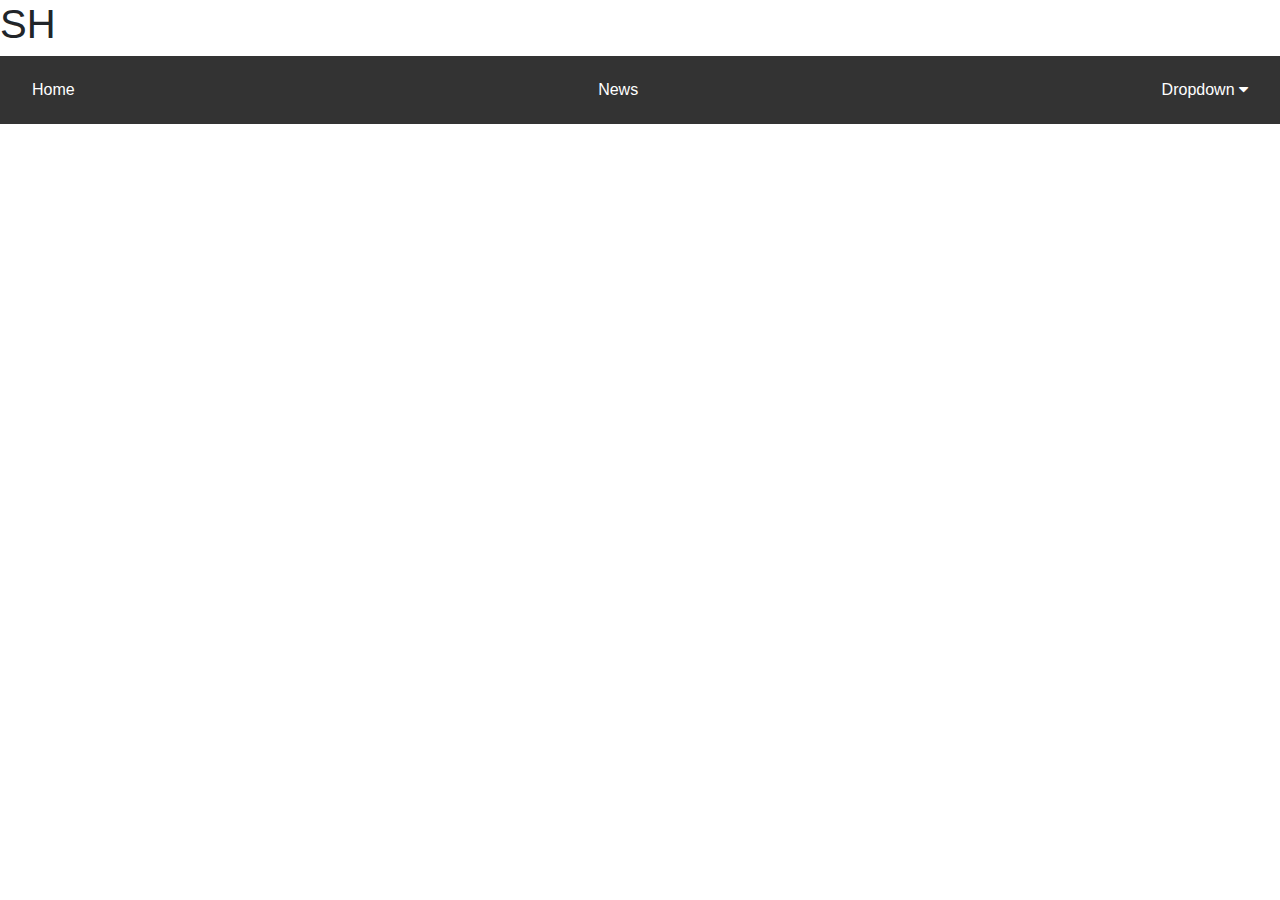
==== Home.html @ 9361ae01 "navbaredit" ====
<!doctype html>
<html lang="en">

<head>
	<!-- Required meta tags -->
	<meta charset="utf-8">
	<meta name="viewport" content="width=device-width, initial-scale=1, shrink-to-fit=no">

	<!-- Bootstrap CSS -->
	<link rel="stylesheet" href="https://stackpath.bootstrapcdn.com/bootstrap/4.4.1/css/bootstrap.min.css"
		integrity="sha384-Vkoo8x4CGsO3+Hhxv8T/Q5PaXtkKtu6ug5TOeNV6gBiFeWPGFN9MuhOf23Q9Ifjh" crossorigin="anonymous">
	<link href="style.css" rel="stylesheet" type="text/css">

    <link rel="stylesheet" href="https://cdnjs.cloudflare.com/ajax/libs/font-awesome/4.7.0/css/font-awesome.min.css">

	<!-- Optional JavaScript -->
	<!-- jQuery first, then Popper.js, then Bootstrap JS -->
	<script src="https://code.jquery.com/jquery-3.4.1.slim.min.js"
		integrity="sha384-J6qa4849blE2+poT4WnyKhv5vZF5SrPo0iEjwBvKU7imGFAV0wwj1yYfoRSJoZ+n" crossorigin="anonymous">
	</script>
	<script src="https://cdn.jsdelivr.net/npm/popper.js@1.16.0/dist/umd/popper.min.js"
		integrity="sha384-Q6E9RHvbIyZFJoft+2mJbHaEWldlvI9IOYy5n3zV9zzTtmI3UksdQRVvoxMfooAo" crossorigin="anonymous">
	</script>
	<script src="https://stackpath.bootstrapcdn.com/bootstrap/4.4.1/js/bootstrap.min.js"
		integrity="sha384-wfSDF2E50Y2D1uUdj0O3uMBJnjuUD4Ih7YwaYd1iqfktj0Uod8GCExl3Og8ifwB6" crossorigin="anonymous">
	</script>
	<script src="script.js"></script>

	<title>Simply Health</title>
</head>

<body>
	<h1>SH</h1>

	<div class="navbar">
		<a href="#home">Home</a>
		<a href="#news">News</a>
		<div class="dropdown">
			<button class="dropbtn" onclick="myFunction()">Dropdown
    <i class="fa fa-caret-down"></i>
  </button>
			<div class="dropdown-content" id="myDropdown">
				<a href="#">Link 1</a>
				<a href="#">Link 2</a>
				<a href="#">Link 3</a>
			</div>
		</div>
	</div>


</body>

</html>
---- style.css ----
.navbar {
  overflow: hidden;
  background-color: #333;
  font-family: Arial, Helvetica, sans-serif;
}

.navbar a {
  float: left;
  font-size: 16px;
  color: white;
  text-align: center;
  padding: 14px 16px;
  text-decoration: none;
}

.dropdown {
  float: left;
  overflow: hidden;
}

.dropdown .dropbtn {
  cursor: pointer;
  font-size: 16px;  
  border: none;
  outline: none;
  color: white;
  padding: 14px 16px;
  background-color: inherit;
  font-family: inherit;
  margin: 0;
}

.navbar a:hover, .dropdown:hover .dropbtn, .dropbtn:focus {
  background-color: red;
}

.dropdown-content {
  display: none;
  position: absolute;
  background-color: #f9f9f9;
  min-width: 160px;
  box-shadow: 0px 8px 16px 0px rgba(0,0,0,0.2);
  z-index: 1;
}

.dropdown-content a {
  float: none;
  color: black;
  padding: 12px 16px;
  text-decoration: none;
  display: block;
  text-align: left;
}

.dropdown-content a:hover {
  background-color: #ddd;
}

.show {
  display: block;
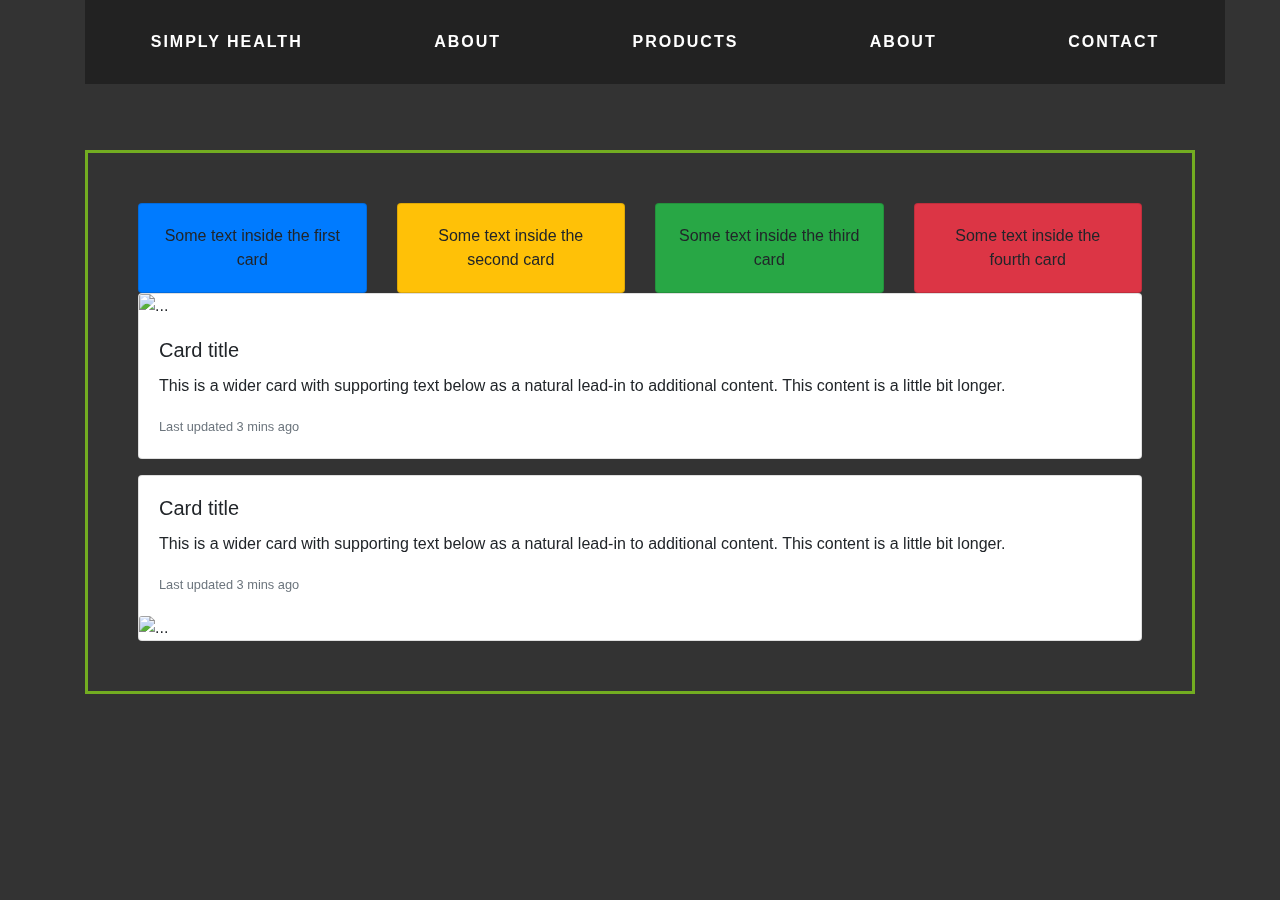
==== commit fc19e436: "updates" ====
--- a/Home.html
+++ b/Home.html
@@ -30,24 +30,73 @@
 </head>
 
 <body>
-	<h1>SH</h1>
+    <div class="container">
+	<nav class="menu">
+  <ol>
+    <li class="menu-item"><a href="#0">Simply Health</a></li>
+    <li class="menu-item"><a href="#0">About</a></li>
+    <li class="menu-item">
+      <a href="#0">Products</a>
+      <ol class="sub-menu">
+        <li class="menu-item"><a href="#0">Protein Shakes</a></li>
+        <li class="menu-item"><a href="#0">Accessories</a></li>
+        <li class="menu-item"><a href="#0">Other</a></li>
+      </ol>
+    </li>
+    <li class="menu-item">
+      <a href="#0">About</a>
+      <ol class="sub-menu">
+        <li class="menu-item"><a href="#0">Find us</a></li>
+        <li class="menu-item"><a href="#0">Who we are</a></li>
+        <li class="menu-item"><a href="#0">FAQ</a></li>
+      </ol>
+    </li>
+    <li class="menu-item"><a href="#0">Contact</a></li>
+  </ol>
+</nav>
 
-	<div class="navbar">
-		<a href="#home">Home</a>
-		<a href="#news">News</a>
-		<div class="dropdown">
-			<button class="dropbtn" onclick="myFunction()">Dropdown
-    <i class="fa fa-caret-down"></i>
-  </button>
-			<div class="dropdown-content" id="myDropdown">
-				<a href="#">Link 1</a>
-				<a href="#">Link 2</a>
-				<a href="#">Link 3</a>
-			</div>
-		</div>
-	</div>
+<div class="card-newstock">
+<div class="card-deck">
+  <div class="card bg-primary">
+    <div class="card-body text-center">
+      <p class="card-text">Some text inside the first card</p>
+    </div>
+  </div>
+  <div class="card bg-warning">
+    <div class="card-body text-center">
+      <p class="card-text">Some text inside the second card</p>
+    </div>
+  </div>
+  <div class="card bg-success">
+    <div class="card-body text-center">
+      <p class="card-text">Some text inside the third card</p>
+    </div>
+  </div>
+  <div class="card bg-danger">
+    <div class="card-body text-center">
+      <p class="card-text">Some text inside the fourth card</p>
+    </div>
+  </div>
+</div>
 
+<div class="card mb-3">
+  <img src="..." class="card-img-top" alt="...">
+  <div class="card-body">
+    <h5 class="card-title">Card title</h5>
+    <p class="card-text">This is a wider card with supporting text below as a natural lead-in to additional content. This content is a little bit longer.</p>
+    <p class="card-text"><small class="text-muted">Last updated 3 mins ago</small></p>
+  </div>
+</div>
+<div class="card">
+  <div class="card-body">
+    <h5 class="card-title">Card title</h5>
+    <p class="card-text">This is a wider card with supporting text below as a natural lead-in to additional content. This content is a little bit longer.</p>
+    <p class="card-text"><small class="text-muted">Last updated 3 mins ago</small></p>
+  </div>
+  <img src="..." class="card-img-top" alt="...">
+</div>
 
-</body>
+</div>
+</div>
 
 </html>--- a/style.css
+++ b/style.css
@@ -1,60 +1,662 @@
-.navbar {
+body {
+  display: flex;
+  justify-content: center;
+  height: 100vh;
+  padding: 0px;
+  margin: 0px;
   overflow: hidden;
-  background-color: #333;
-  font-family: Arial, Helvetica, sans-serif;
+  font-family: 'Nanum Gothic', sans-serif;
+  perspective: 700px;
+  background: #333;
+}
+body * {
+  box-sizing: border-box;
+  transform-style: preserve-3d;
+}
+@media (min-width: 666px) {
+  body nav {
+    width: 100%;
+    position: absolute;
+    background: #222;
+    margin: 0px;
+    max-width: 100%;
+    z-index: 2;
+  }
+  body nav ol {
+    width: 100%;
+    display: flex;
+    justify-content: space-around;
+    padding: 0px;
+    margin: 0px;
+    transition: all 300ms cubic-bezier(0.175, 0.885, 0.32, 1.275);
+  }
+  body nav ol li {
+    display: inline-block;
+    padding: 30px;
+    flex-grow: 1;
+    text-align: center;
+    position: relative;
+    transition: all 300ms cubic-bezier(0.175, 0.885, 0.32, 1.275);
+  }
+  body nav ol li:nth-of-type(4) ol:after {
+    content: "\f06d";
+    font-family: FontAwesome;
+  }
+  body nav ol li:hover ol:before {
+    content: '';
+    position: absolute;
+    width: 20px;
+    height: 20px;
+    display: block;
+    bottom: -30px;
+    left: -15px;
+    transform: rotate(45deg) scale(0.6);
+    border: 3px solid rgb(255, 230, 0);
+    border-color: rgb(255, 230, 0) transparent transparent rgb(255, 230, 0);
+    background: linear-gradient(45deg, transparent -50%, transparent 45%, rgb(255, 230, 0) 45%, rgb(255, 230, 0) 55%, transparent 55%, transparent 125%);
+    background-repeat: no-repeat;
+    animation: clipin 0.6s ease-in 1 forwards;
+    animation-delay: 0.2s;
+    -webkit-clip-path: polygon(35% 35%, 35% 0, 35% 0, 35% 35%, 0 35%, 0 35%);
+    clip-path: polygon(35% 35%, 35% 0, 35% 0, 35% 35%, 0 35%, 0 35%);
+  }
+  body nav ol li:hover li {
+    position: relative;
+  }
+  body nav ol li:hover li:first-of-type:before {
+    display: none;
+  }
+  body nav ol li:hover li:before {
+    content: '';
+    position: absolute;
+    width: 20px;
+    height: 20px;
+    display: block;
+    right: -30px;
+    top: -15px;
+    left: auto;
+    transform: rotate(-45deg) scale(0.5);
+    border: 3px solid rgb(255, 0, 149);
+    border-color: rgb(255, 0, 149) transparent transparent rgb(255, 0, 149);
+    background: linear-gradient(45deg, transparent -50%, transparent 45%, rgb(255, 0, 149) 45%, rgb(255, 0, 149) 55%, transparent 55%, transparent 125%);
+    background-repeat: no-repeat;
+    animation: clipin 0.6s ease-in 1 forwards;
+    -webkit-clip-path: polygon(35% 35%, 35% 0, 35% 0, 35% 35%, 0 35%, 0 35%);
+    clip-path: polygon(35% 35%, 35% 0, 35% 0, 35% 35%, 0 35%, 0 35%);
+  }
+  @keyframes clipin {
+    0% {
+      -webkit-clip-path: polygon(35% 35%, 35% 0, 35% 0, 35% 35%, 0 35%, 0 35%);
+      clip-path: polygon(35% 35%, 35% 0, 35% 0, 35% 35%, 0 35%, 0 35%);
+    }
+    50% {
+      -webkit-clip-path: polygon(35% 35%, 35% 0, 35% 0, 35% 35%, 0 35%, 0 35%);
+      clip-path: polygon(35% 35%, 35% 0, 35% 0, 35% 35%, 0 35%, 0 35%);
+    }
+    75% {
+      -webkit-clip-path: polygon(35% 35%, 35% 0, 100% 0, 100% 100%, 0 100%, 0 35%);
+      clip-path: polygon(35% 35%, 35% 0, 100% 0, 100% 100%, 0 100%, 0 35%);
+    }
+    100% {
+      -webkit-clip-path: polygon(100% 100%, 100% 0, 100% 0, 100% 100%, 0 100%, 0 100%);
+      clip-path: polygon(100% 100%, 100% 0, 100% 0, 100% 100%, 0 100%, 0 100%);
+    }
+  }
+  body nav ol li ol:after {
+    content: "\f25b";
+    font-family: FontAwesome;
+    vertical-align: center;
+    font-size: 150px;
+    color: rgb(255, 208, 0);
+    position: absolute;
+    padding-top: 40px;
+    height: calc(100% - 40px);
+    width: 100%;
+    left: -100%;
+    top: 0;
+    background: rgb(255, 230, 0);
+    transform: rotate(-90deg);
+    transform-origin: 0% 0%;
+    transition: all 300ms cubic-bezier(0.175, 0.885, 0.32, 1.275);
+  }
+  body nav ol li:nth-of-type(1):hover a {
+    color: #222;
+  }
+  body nav ol li:nth-of-type(1):hover ol li a {
+    color: #fff;
+  }
+  body nav ol li:nth-of-type(1):hover:before {
+    transform: translateY(0) rotate(0deg);
+  }
+  body nav ol li:nth-of-type(1):before {
+    content: '';
+    position: absolute;
+    width: 100%;
+    height: 100%;
+    background: rgb(255, 0, 149);
+    top: 0;
+    left: 0;
+    z-index: -1;
+    transition: all 300ms cubic-bezier(0.175, 0.885, 0.32, 1.275);
+    transform: translateY(-125%) rotate(-5deg);
+  }
+  body nav ol li:nth-of-type(2):hover a {
+    color: #222;
+  }
+  body nav ol li:nth-of-type(2):hover ol li a {
+    color: #fff;
+  }
+  body nav ol li:nth-of-type(2):hover:before {
+    transform: translateY(0) rotate(0deg);
+  }
+  body nav ol li:nth-of-type(2):before {
+    content: '';
+    position: absolute;
+    width: 100%;
+    height: 100%;
+    background: rgb(255, 230, 0);
+    top: 0;
+    left: 0;
+    z-index: -1;
+    transition: all 300ms cubic-bezier(0.175, 0.885, 0.32, 1.275);
+    transform: translateY(-125%) rotate(-5deg);
+  }
+  body nav ol li:nth-of-type(3):hover a {
+    color: #222;
+  }
+  body nav ol li:nth-of-type(3):hover ol li a {
+    color: #fff;
+  }
+  body nav ol li:nth-of-type(3):hover:before {
+    transform: translateY(0) rotate(0deg);
+  }
+  body nav ol li:nth-of-type(3):before {
+    content: '';
+    position: absolute;
+    width: 100%;
+    height: 100%;
+    background: rgb(255, 230, 0);
+    top: 0;
+    left: 0;
+    z-index: -1;
+    transition: all 300ms cubic-bezier(0.175, 0.885, 0.32, 1.275);
+    transform: translateY(-125%) rotate(-5deg);
+  }
+  body nav ol li:nth-of-type(4):hover a {
+    color: #222;
+  }
+  body nav ol li:nth-of-type(4):hover ol li a {
+    color: #fff;
+  }
+  body nav ol li:nth-of-type(4):hover:before {
+    transform: translateY(0) rotate(0deg);
+  }
+  body nav ol li:nth-of-type(4):before {
+    content: '';
+    position: absolute;
+    width: 100%;
+    height: 100%;
+    background: rgb(255, 234, 47);
+    top: 0;
+    left: 0;
+    z-index: -1;
+    transition: all 300ms cubic-bezier(0.175, 0.885, 0.32, 1.275);
+    transform: translateY(-125%) rotate(-5deg);
+  }
+  body nav ol li:nth-of-type(5):hover a {
+    color: #222;
+  }
+  body nav ol li:nth-of-type(5):hover ol li a {
+    color: #fff;
+  }
+  body nav ol li:nth-of-type(5):hover:before {
+    transform: translateY(0) rotate(0deg);
+  }
+  body nav ol li:nth-of-type(5):before {
+    content: '';
+    position: absolute;
+    width: 100%;
+    height: 100%;
+    background: rgb(255, 230, 0);
+    top: 0;
+    left: 0;
+    z-index: -1;
+    transition: all 300ms cubic-bezier(0.175, 0.885, 0.32, 1.275);
+    transform: translateY(-125%) rotate(-5deg);
+  }
+  body nav ol li:nth-of-type(6):hover a {
+    color: #222;
+  }
+  body nav ol li:nth-of-type(6):hover ol li a {
+    color: #fff;
+  }
+  body nav ol li:nth-of-type(6):hover:before {
+    transform: translateY(0) rotate(0deg);
+  }
+  body nav ol li:nth-of-type(6):before {
+    content: '';
+    position: absolute;
+    width: 100%;
+    height: 100%;
+    background: yellow;
+    top: 0;
+    left: 0;
+    z-index: -1;
+    transition: all 300ms cubic-bezier(0.175, 0.885, 0.32, 1.275);
+    transform: translateY(-125%) rotate(-5deg);
+  }
+  body nav ol li:nth-of-type(7):hover a {
+    color: #222;
+  }
+  body nav ol li:nth-of-type(7):hover ol li a {
+    color: #fff;
+  }
+  body nav ol li:nth-of-type(7):hover:before {
+    transform: translateY(0) rotate(0deg);
+  }
+  body nav ol li:nth-of-type(7):before {
+    content: '';
+    position: absolute;
+    width: 100%;
+    height: 100%;
+    background: #aa69ff;
+    top: 0;
+    left: 0;
+    z-index: -1;
+    transition: all 300ms cubic-bezier(0.175, 0.885, 0.32, 1.275);
+    transform: translateY(-125%) rotate(-5deg);
+  }
+  body nav ol li:nth-of-type(8):hover a {
+    color: #222;
+  }
+  body nav ol li:nth-of-type(8):hover ol li a {
+    color: #fff;
+  }
+  body nav ol li:nth-of-type(8):hover:before {
+    transform: translateY(0) rotate(0deg);
+  }
+  body nav ol li:nth-of-type(8):before {
+    content: '';
+    position: absolute;
+    width: 100%;
+    height: 100%;
+    background: #aa69ff;
+    top: 0;
+    left: 0;
+    z-index: -1;
+    transition: all 300ms cubic-bezier(0.175, 0.885, 0.32, 1.275);
+    transform: translateY(-125%) rotate(-5deg);
+  }
+  body nav ol li:nth-of-type(9):hover a {
+    color: #222;
+  }
+  body nav ol li:nth-of-type(9):hover ol li a {
+    color: #fff;
+  }
+  body nav ol li:nth-of-type(9):hover:before {
+    transform: translateY(0) rotate(0deg);
+  }
+  body nav ol li:nth-of-type(9):before {
+    content: '';
+    position: absolute;
+    width: 100%;
+    height: 100%;
+    background: #aa69ff;
+    top: 0;
+    left: 0;
+    z-index: -1;
+    transition: all 300ms cubic-bezier(0.175, 0.885, 0.32, 1.275);
+    transform: translateY(-125%) rotate(-5deg);
+  }
+  body nav ol li:nth-of-type(10):hover a {
+    color: #222;
+  }
+  body nav ol li:nth-of-type(10):hover ol li a {
+    color: #fff;
+  }
+  body nav ol li:nth-of-type(10):hover:before {
+    transform: translateY(0) rotate(0deg);
+  }
+  body nav ol li:nth-of-type(10):before {
+    content: '';
+    position: absolute;
+    width: 100%;
+    height: 100%;
+    background: #55ff00;
+    top: 0;
+    left: 0;
+    z-index: -1;
+    transition: all 300ms cubic-bezier(0.175, 0.885, 0.32, 1.275);
+    transform: translateY(-125%) rotate(-5deg);
+  }
+  body nav ol li:hover ol {
+    transform: translateY(0) translateZ(-1px);
+  }
+  body nav ol li:hover ol:after {
+    transform: rotate(0deg);
+  }
+  body nav ol li:hover ol li:nth-of-type(1n) {
+    transform: none;
+    margin: 0px;
+  }
+  body nav ol li:hover ol li:nth-of-type(1n):hover:after {
+    opacity: 1;
+    top: 0vh;
+  }
+  body nav ol li a {
+    color: #fff;
+    text-decoration: none;
+    text-transform: uppercase;
+    letter-spacing: 2px;
+    font-weight: 900;
+  }
+  body nav ol li ol {
+    display: block;
+    position: absolute;
+    top: 100%;
+    transform: translateY(-110%) translateZ(-5px);
+    transform-origin: top right;
+    z-index: -1;
+    width: 120%;
+    left: 0;
+  }
+  body nav ol li ol:hover li:nth-of-type(1n):hover {
+    padding: 40px 30px;
+  }
+  body nav ol li ol li {
+    display: block;
+    margin: 20px 0;
+  }
+  body nav ol li ol li a {
+    font-size: 14px;
+  }
+  body nav ol li ol li:before {
+    display: none;
+  }
+  body nav ol li ol li:nth-of-type(1) {
+    transition-delay: 0.1s;
+    background: rgb(255, 0, 149);
+  }
+  body nav ol li ol li:nth-of-type(1):before {
+    animation-delay: 0.05s;
+    background: linear-gradient(45deg, transparent -50%, transparent 45%, rgb(255, 0, 149) 45%, rgb(255, 0, 149) 55%, transparent 55%, transparent 125%);
+    background-repeat: no-repeat;
+    border-color: rgb(255, 0, 149) transparent transparent rgb(255, 0, 149);
+  }
+  body nav ol li ol li:nth-of-type(2) {
+    transition-delay: 0.2s;
+    background: rgb(255, 230, 0);
+  }
+  body nav ol li ol li:nth-of-type(2):before {
+    animation-delay: 0.1s;
+    background: linear-gradient(45deg, transparent -50%, transparent 45%, rgb(255, 230, 0)ff5500 45%, rgb(255, 230, 0) 55%, transparent 55%, transparent 125%);
+    background-repeat: no-repeat;
+    border-color: rgb(255, 230, 0) transparent transparent rgb(255, 230, 0);
+  }
+  body nav ol li ol li:nth-of-type(3) {
+    transition-delay: 0.3s;
+    background: rgb(255, 230, 0);
+  }
+  body nav ol li ol li:nth-of-type(3):before {
+    animation-delay: 0.15s;
+    background: linear-gradient(45deg, transparent -50%, transparent 45%, rgb(255, 230, 0) 45%, rgb(255, 230, 0) 55%, transparent 55%, transparent 125%);
+    background-repeat: no-repeat;
+    border-color:rgb(255, 230, 0) transparent transparent rgb(255, 230, 0);
+  }
+  body nav ol li ol li:nth-of-type(4) {
+    transition-delay: 0.4s;
+    background:rgb(255, 230, 0);
+  }
+  body nav ol li ol li:nth-of-type(4):before {
+    animation-delay: 0.2s;
+    background: linear-gradient(45deg, transparent -50%, transparent 45%, #ffaa00 45%, #ffaa00 55%, transparent 55%, transparent 125%);
+    background-repeat: no-repeat;
+    border-color: rgb(255, 230, 0) transparent transparent #ffaa00;
+  }
+  body nav ol li ol li:nth-of-type(5) {
+    transition-delay: 0.5s;
+    background: #ffd500;
+  }
+  body nav ol li ol li:nth-of-type(5):before {
+    animation-delay: 0.25s;
+    background: linear-gradient(45deg, transparent -50%, transparent 45%, rgb(255, 230, 0) 45%, rgb(255, 230, 0) 55%, transparent 55%, transparent 125%);
+    background-repeat: no-repeat;
+    border-color: #ffd500 transparent transparent #ffd500;
+  }
+  body nav ol li ol li:nth-of-type(6) {
+    transition-delay: 0.6s;
+    background: yellow;
+  }
+  body nav ol li ol li:nth-of-type(6):before {
+    animation-delay: 0.3s;
+    background: linear-gradient(45deg, transparent -50%, transparent 45%, yellow 45%, yellow 55%, transparent 55%, transparent 125%);
+    background-repeat: no-repeat;
+    border-color: yellow transparent transparent yellow;
+  }
+  body nav ol li ol li:nth-of-type(7) {
+    transition-delay: 0.7s;
+    background: #d5ff00;
+  }
+  body nav ol li ol li:nth-of-type(7):before {
+    animation-delay: 0.35s;
+    background: linear-gradient(45deg, transparent -50%, transparent 45%, #d5ff00 45%, #d5ff00 55%, transparent 55%, transparent 125%);
+    background-repeat: no-repeat;
+    border-color: #d5ff00 transparent transparent #d5ff00;
+  }
+  body nav ol li ol li:nth-of-type(8) {
+    transition-delay: 0.8s;
+    background: #aaff00;
+  }
+  body nav ol li ol li:nth-of-type(8):before {
+    animation-delay: 0.4s;
+    background: linear-gradient(45deg, transparent -50%, transparent 45%, #aaff00 45%, #aaff00 55%, transparent 55%, transparent 125%);
+    background-repeat: no-repeat;
+    border-color: #aaff00 transparent transparent #aaff00;
+  }
+  body nav ol li ol li:nth-of-type(9) {
+    transition-delay: 0.9s;
+    background: #80ff00;
+  }
+  body nav ol li ol li:nth-of-type(9):before {
+    animation-delay: 0.45s;
+    background: linear-gradient(45deg, transparent -50%, transparent 45%, #80ff00 45%, #80ff00 55%, transparent 55%, transparent 125%);
+    background-repeat: no-repeat;
+    border-color: #80ff00 transparent transparent #80ff00;
+  }
+  body nav ol li ol li:nth-of-type(10) {
+    transition-delay: 1s;
+    background: #55ff00;
+  }
+  body nav ol li ol li:nth-of-type(10):before {
+    animation-delay: 0.5s;
+    background: linear-gradient(45deg, transparent -50%, transparent 45%, #55ff00 45%, #55ff00 55%, transparent 55%, transparent 125%);
+    background-repeat: no-repeat;
+    border-color: #55ff00 transparent transparent #55ff00;
+  }
+  body nav ol li ol li:first-of-type {
+    margin-top: 0;
+  }
+  body nav ol li ol li:nth-of-type(even) {
+    transform-origin: top left;
+    transform: rotate(5deg);
+  }
+  body nav ol li ol li:nth-of-type(odd) {
+    transform-origin: top right;
+    transform: rotate(-5deg);
+  }
+}
+@media (max-width: 666px) {
+  body nav {
+    position: absolute;
+    top: 0;
+    height: 45px;
+    left: 0;
+    background: #222;
+    width: 100%;
+  }
+  body nav:hover ol li:nth-of-type(1n) {
+    transform: rotate(0deg);
+    margin: 0px;
+    transition: all 300ms cubic-bezier(0.175, 0.885, 0.32, 1.275);
+  }
+  body nav:hover ol li:nth-of-type(1) {
+    transition-delay: 0.0666666667s;
+  }
+  body nav:hover ol li:nth-of-type(1):hover a {
+    color: rgb(255, 0, 149);
+  }
+  body nav:hover ol li:nth-of-type(2) {
+    transition-delay: 0.1333333333s;
+  }
+  body nav:hover ol li:nth-of-type(2):hover a {
+    color: #ff5500;
+  }
+  body nav:hover ol li:nth-of-type(3) {
+    transition-delay: 0.2s;
+  }
+  body nav:hover ol li:nth-of-type(3):hover a {
+    color: #ff8000;
+  }
+  body nav:hover ol li:nth-of-type(4) {
+    transition-delay: 0.2666666667s;
+  }
+  body nav:hover ol li:nth-of-type(4):hover a {
+    color: #ffaa00;
+  }
+  body nav:hover ol li:nth-of-type(5) {
+    transition-delay: 0.3333333333s;
+  }
+  body nav:hover ol li:nth-of-type(5):hover a {
+    color: rgb(255, 230, 0)fd500;
+  }
+  body nav:hover ol li:nth-of-type(6) {
+    transition-delay: 0.4s;
+  }
+  body nav:hover ol li:nth-of-type(6):hover a {
+    color: yellow;
+  }
+  body nav:hover ol li:nth-of-type(7) {
+    transition-delay: 0.4666666667s;
+  }
+  body nav:hover ol li:nth-of-type(7):hover a {
+    color: #d5ff00;
+  }
+  body nav:hover ol li:nth-of-type(8) {
+    transition-delay: 0.5333333333s;
+  }
+  body nav:hover ol li:nth-of-type(8):hover a {
+    color: #aaff00;
+  }
+  body nav:hover ol li:nth-of-type(9) {
+    transition-delay: 0.6s;
+  }
+  body nav:hover ol li:nth-of-type(9):hover a {
+    color: #80ff00;
+  }
+  body nav:hover ol li:nth-of-type(10) {
+    transition-delay: 0.6666666667s;
+  }
+  body nav:hover ol li:nth-of-type(10):hover a {
+    color: #55ff00;
+  }
+  body nav:hover:before {
+    transform: rotate(45deg);
+    box-shadow: 0 0 0 0;
+  }
+  body nav:hover:after {
+    transform: rotate(-45deg);
+  }
+  body nav:before, body nav:after {
+    content: '';
+    position: absolute;
+    width: 30px;
+    height: 3px;
+    background: #fff;
+    top: 10px;
+    left: calc(50% - 15px);
+    border-radius: 5px;
+    box-shadow: 0 10px 0 0 #fff;
+    transition: transform 300ms cubic-bezier(0.175, 0.885, 0.32, 1.275), box-shadow 100ms ease-in-out;
+    transition-delay: 0.1s, 0s;
+    transform-origin: 0% 50%;
+  }
+  body nav:after {
+    box-shadow: none;
+    top: 30px;
+    transform-origin: 0% 50%;
+  }
+  body nav:hover ol {
+    transform: translateY(0) translateZ(-1px);
+  }
+  body nav:hover ol ol {
+    transform: none;
+  }
+  body nav ol {
+    position: absolute;
+    width: 100%;
+    top: 0px;
+    display: table;
+    left: 0;
+    margin: 0px;
+    transform: translateY(calc(-100% - 45px)) translateZ(-1px);
+    text-align: center;
+    transition: all 300ms cubic-bezier(0.175, 0.885, 0.32, 1.275);
+    background: #000;
+    padding: 60px 0 20px;
+    height: auto;
+  }
+  body nav ol li {
+    position: relative;
+    display: inline-block;
+    width: 100%;
+    clear: both;
+    height: 50px;
+    padding: 10px 0;
+    margin: 10px 0;
+    transition: all 300ms cubic-bezier(0.175, 0.885, 0.32, 1.275);
+    background: #000;
+  }
+  body nav ol li:nth-of-type(even) {
+    transform: rotate(-5deg);
+  }
+  body nav ol li:nth-of-type(odd) {
+    transform: rotate(5deg);
+  }
+  body nav ol li:hover ol {
+    height: auto;
+    transition: opacity 0.2s ease-in-out;
+    opacity: 1;
+  }
+  body nav ol li a {
+    color: #fff;
+    text-decoration: none;
+  }
+  body nav ol ol {
+    position: relative;
+    transform: none;
+    background: transparent;
+    display: inline-block;
+    width: 100%;
+    height: auto;
+    top: auto;
+    padding: 0;
+    overflow: hidden;
+    opacity: 0;
+    transition: opacity 0.2s ease-in-out;
+  }
+  body nav ol ol li {
+    font-size: 12px;
+    height: auto;
+  }
+  body nav ol ol li:first-of-type {
+    padding-top: 20px;
+  }
 }
 
-.navbar a {
-  float: left;
-  font-size: 16px;
-  color: white;
-  text-align: center;
-  padding: 14px 16px;
-  text-decoration: none;
-}
-
-.dropdown {
-  float: left;
-  overflow: hidden;
-}
-
-.dropdown .dropbtn {
-  cursor: pointer;
-  font-size: 16px;  
-  border: none;
-  outline: none;
-  color: white;
-  padding: 14px 16px;
-  background-color: inherit;
-  font-family: inherit;
-  margin: 0;
-}
-
-.navbar a:hover, .dropdown:hover .dropbtn, .dropbtn:focus {
-  background-color: red;
-}
-
-.dropdown-content {
-  display: none;
-  position: absolute;
-  background-color: #f9f9f9;
-  min-width: 160px;
-  box-shadow: 0px 8px 16px 0px rgba(0,0,0,0.2);
-  z-index: 1;
-}
-
-.dropdown-content a {
-  float: none;
-  color: black;
-  padding: 12px 16px;
-  text-decoration: none;
-  display: block;
-  text-align: left;
-}
-
-.dropdown-content a:hover {
-  background-color: #ddd;
-}
-
-.show {
-  display: block;+/*styling for cards*/
+div.card-newstock {
+  position: inline;
+  border: 3px solid #73AD21;
+  margin-top: 150px;
+  padding: 50px;
+}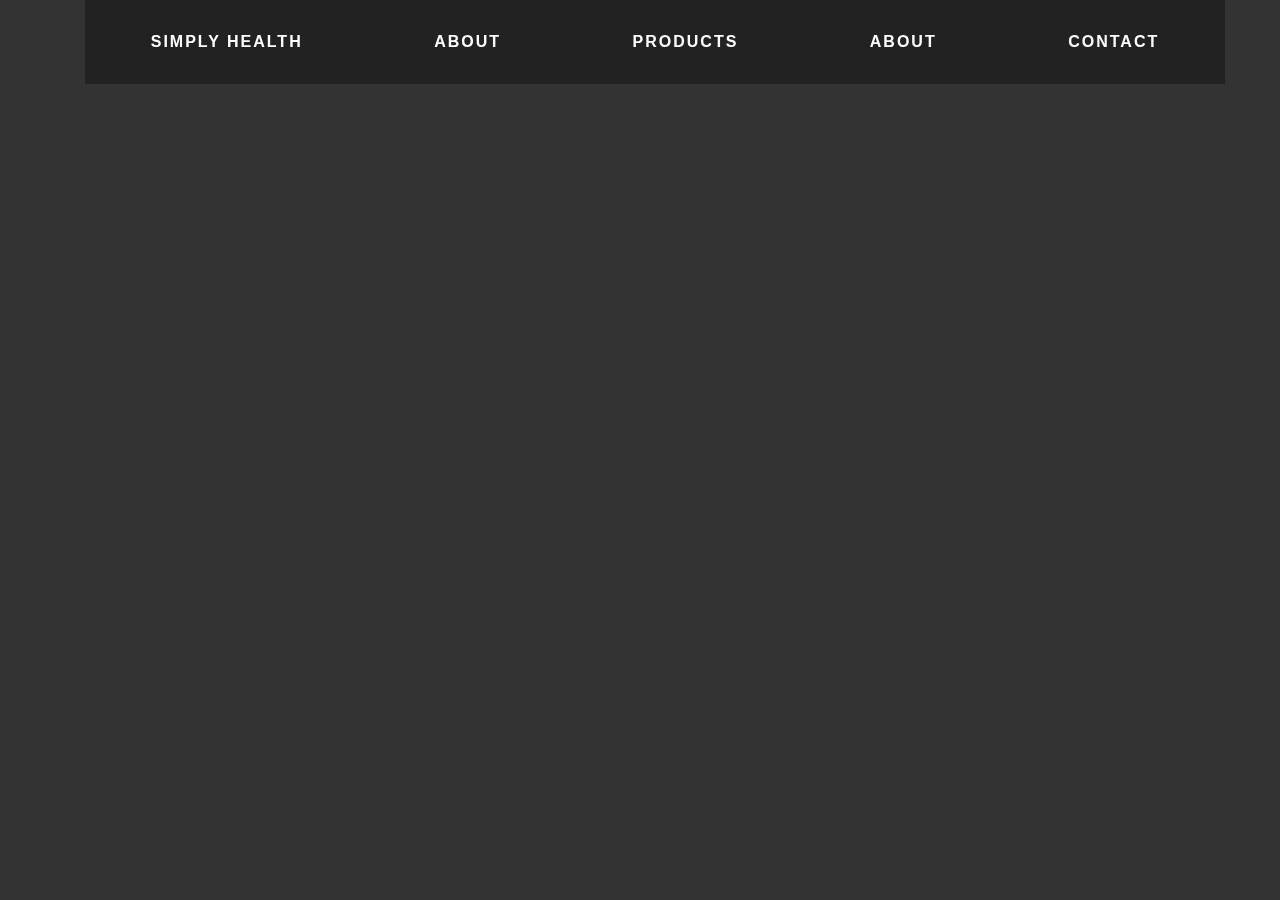
==== commit 89285c3b: "d" ====
--- a/Home.html
+++ b/Home.html
@@ -55,46 +55,20 @@
   </ol>
 </nav>
 
-<div class="card-newstock">
-<div class="card-deck">
-  <div class="card bg-primary">
-    <div class="card-body text-center">
-      <p class="card-text">Some text inside the first card</p>
+<div id="carouselExampleSlidesOnly" class="carousel slide" data-ride="carousel">
+  <div class="carousel-inner">
+    <div class="carousel-item active">
+        <img src="..." class="d-block w-100" alt="...">
     </div>
-  </div>
-  <div class="card bg-warning">
-    <div class="card-body text-center">
-      <p class="card-text">Some text inside the second card</p>
+    <div class="carousel-item">
+      <img src="..." class="d-block w-100" alt="...">
     </div>
-  </div>
-  <div class="card bg-success">
-    <div class="card-body text-center">
-      <p class="card-text">Some text inside the third card</p>
-    </div>
-  </div>
-  <div class="card bg-danger">
-    <div class="card-body text-center">
-      <p class="card-text">Some text inside the fourth card</p>
+    <div class="carousel-item">
+      <img src="..." class="d-block w-100" alt="...">
     </div>
   </div>
 </div>
 
-<div class="card mb-3">
-  <img src="..." class="card-img-top" alt="...">
-  <div class="card-body">
-    <h5 class="card-title">Card title</h5>
-    <p class="card-text">This is a wider card with supporting text below as a natural lead-in to additional content. This content is a little bit longer.</p>
-    <p class="card-text"><small class="text-muted">Last updated 3 mins ago</small></p>
-  </div>
-</div>
-<div class="card">
-  <div class="card-body">
-    <h5 class="card-title">Card title</h5>
-    <p class="card-text">This is a wider card with supporting text below as a natural lead-in to additional content. This content is a little bit longer.</p>
-    <p class="card-text"><small class="text-muted">Last updated 3 mins ago</small></p>
-  </div>
-  <img src="..." class="card-img-top" alt="...">
-</div>
 
 </div>
 </div>
--- a/style.css
+++ b/style.css
@@ -659,4 +659,12 @@
   border: 3px solid #73AD21;
   margin-top: 150px;
   padding: 50px;
+}
+
+/*bring cards to front*/
+.card {
+z-index: -2;
+}
+.card:hover {
+z-index: 0 !important;
 }